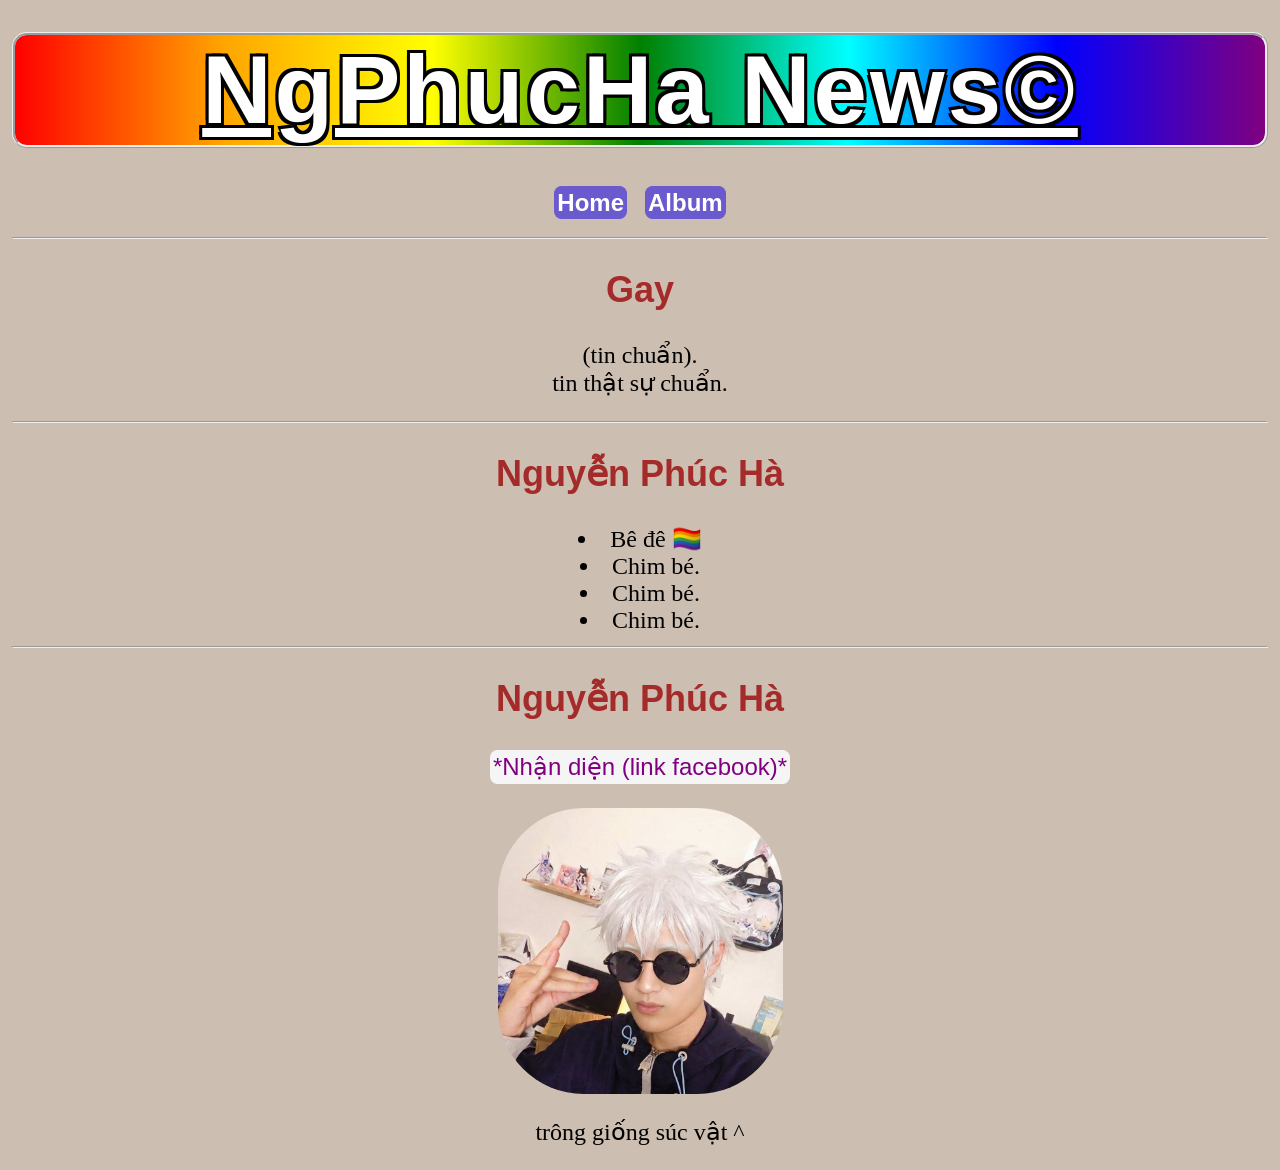
==== index.html @ 76a37242 "ssdasd" ====
<!doctype html>
<html lang="vi">
  <head>
    <link rel="icon" type="image/png" sizes="32x32" href="/favicon-32x32.png">
    <meta name="viewport" content="width=device-width, initial-scale=1.0" />
    <meta charset="UTF-8" />
    <title>Sông Archive</title>
    <link rel="stylesheet" href="style.css" />
  </head>

  <body>
    <h1>
      <a style="color: white; font-size: 5vw" href="index.html "
        >NgPhucHa News&copy
      </a>
    </h1>
    <p></p>

    <table style="border-collapse: separate; border-spacing: 10px 5px">
      <tr>
        <th>
          <a class="navigate" href=javascript:location.replace('index.html');>Home</a>
        </th>
        <th>
          <a class="navigate" href=javascript:location.replace('album.html');>Album</a>
        </th>
      </tr>
    </table>

    <hr />
    <h2 class="font">Gay</h2>
    <p>
      (tin chuẩn).<br />
      tin thật sự chuẩn.
    </p>
    <hr />
    <h2 class="font">Nguyễn Phúc Hà</h2>
    <div class="wrapper">
      <li>Bê đê 🏳️‍🌈</li>
      <li>Chim bé.</li>
      <li>Chim bé.</li>
      <li>Chim bé.</li>
    </div>
    <hr />
    <h2 class="font">Nguyễn Phúc Hà</h2>
    <div style="text-align: center">
      <a
        class="link_fb"
        href="https://www.facebook.com/ha.nguyenphuc.54"
        target="_blank"
      >
        *Nhận diện (link facebook)*
      </a>
    </div>
    <p></p>
    <img
      style="border-radius: 30%"
      src="assets\645406175_1589189469019881_3738506470435019366_n.jpg"
      alt="ảnh chó"
      width="190px"
    />
    <p>trông giống súc vật ^</p>
  </body>
</html>
---- style.css ----
.navigate {
  border-radius: 5px;
  padding: 2px;
  background: slateblue;
  text-decoration: none;
  color: white;
  font-family: Arial, Helvetica, sans-serif;
}

.link_fb {
  border-radius: 5px;
  padding: 2px;
  background: whitesmoke;
  display: inline-block;
  color: purple;
  text-align: center;
  text-decoration: none;
  font-family: Arial, Helvetica, sans-serif;
}

.font {
  font-family: Arial, Helvetica, sans-serif;
  text-decoration: wavy;
  color: brown;
}

h1 {
  border-style: ridge;
  border-radius: 10px;
  text-align: center;
  display: block;
  color: white;
  font-family: "Segoe UI", Tahoma, Geneva, Verdana, sans-serif;
  letter-spacing: 2px;
  box-sizing: border-box;
  background: linear-gradient(
    to right,
    red,
    orange,
    yellow,
    green,
    cyan,
    blue,
    purple
  );
  text-shadow:
    -2px 2px black,
    2px -2px black,
    2px 2px black,
    -2px -2px black;
}
table {
  margin: 0 auto;
}
h2 {
  text-align: center;
}
p {
  text-align: center;
}
li {
  list-style-position: inside;
  text-align: center;
}
img {
  display: block;
  margin: 0 auto;
}

body {
  zoom: 150%;
  background-color: #ccbeb1;
}
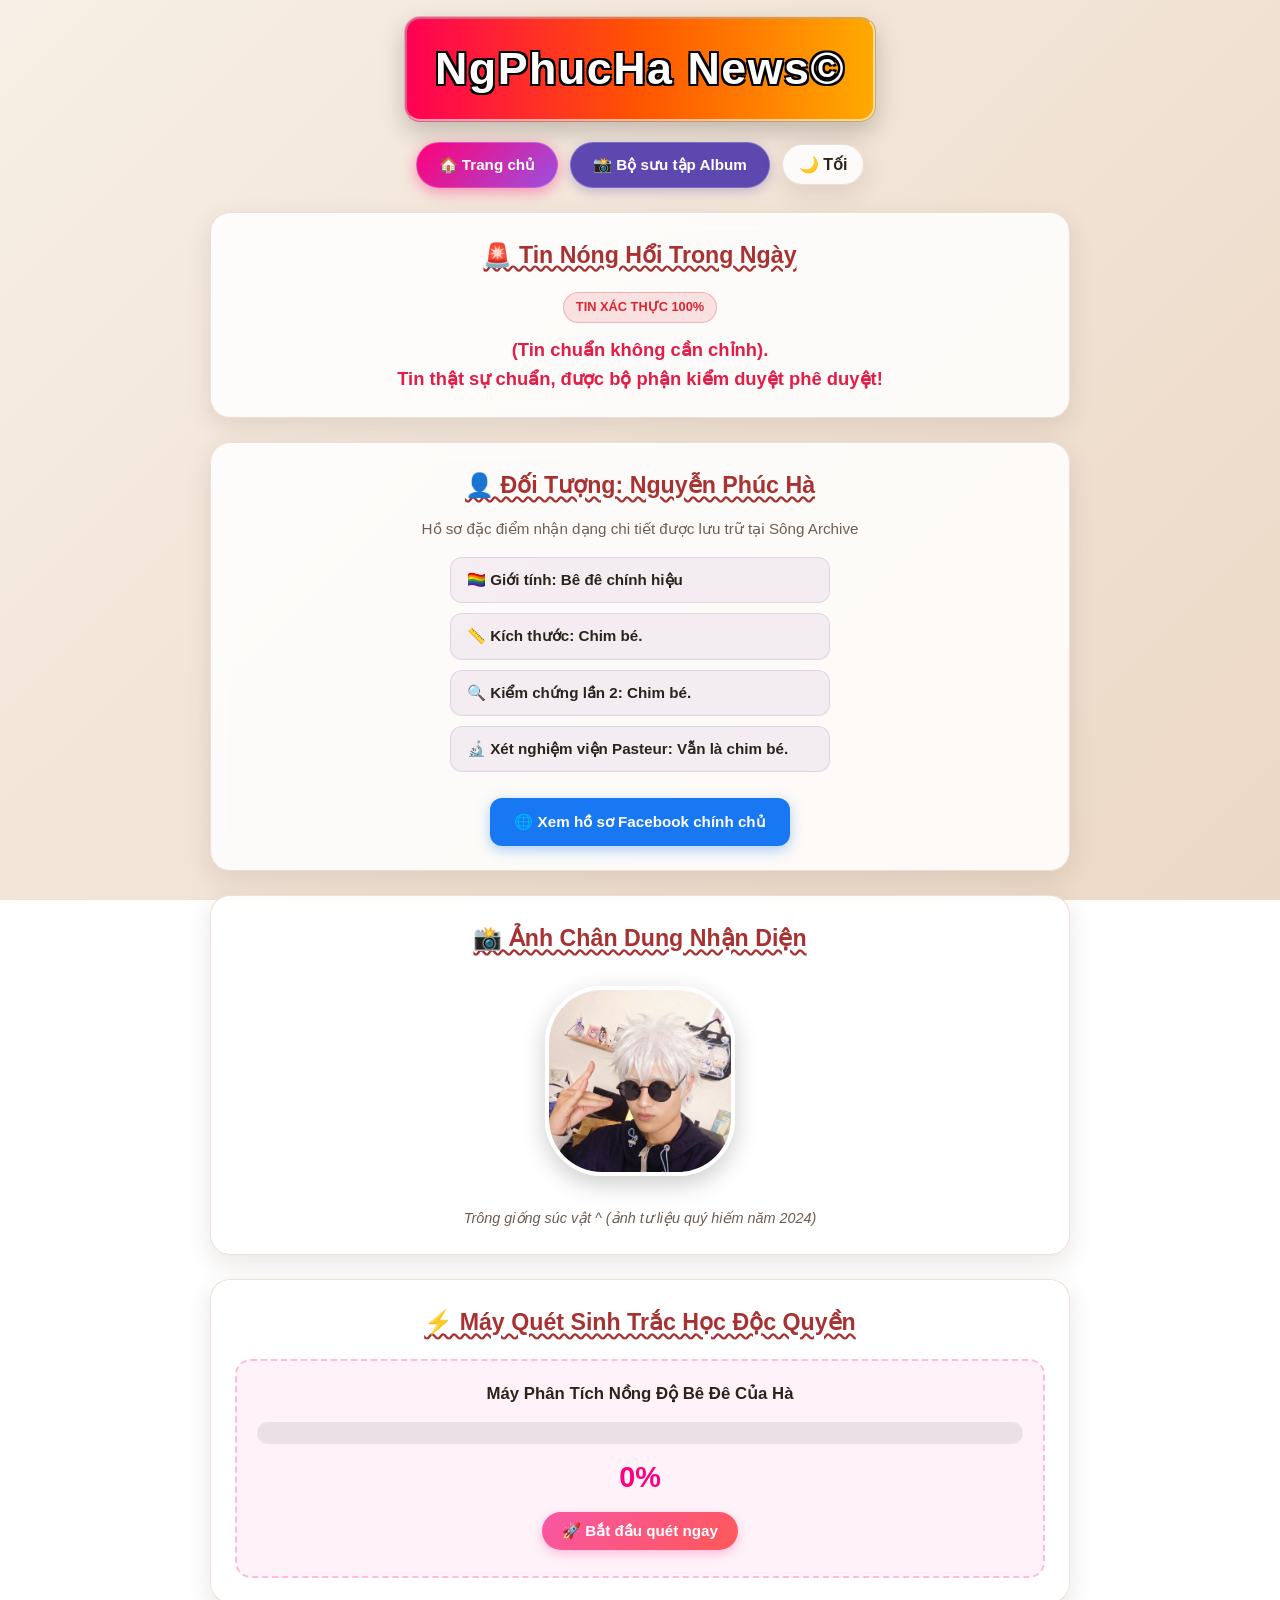
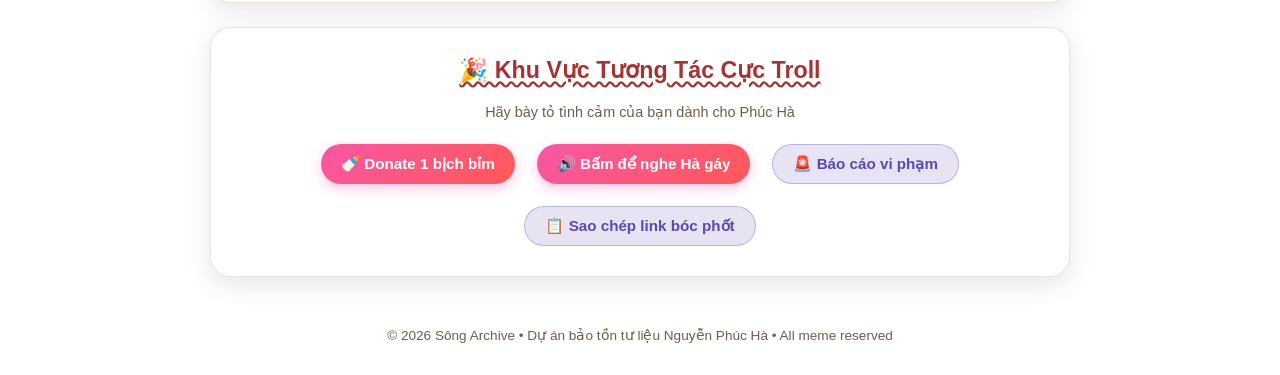
==== commit 9abef759: "cai tien toan dien giao dien, album lightbox va tinh nang tuong tac" ====
--- a/index.html
+++ b/index.html
@@ -1,64 +1,112 @@
 <!doctype html>
 <html lang="vi">
   <head>
-    <link rel="icon" type="image/png" sizes="32x32" href="/favicon-32x32.png">
+    <meta charset="UTF-8" />
     <meta name="viewport" content="width=device-width, initial-scale=1.0" />
-    <meta charset="UTF-8" />
-    <title>Sông Archive</title>
+    <title>Sông Archive - NgPhucHa News</title>
+    <!-- biểu tượng trang web -->
+    <link rel="icon" href="data:image/svg+xml,<svg xmlns='http://www.w3.org/2000/svg' viewBox='0 0 100 100'><text y='.9em' font-size='90'>🌈</text></svg>" />
+    <!-- nạp tập tin style css -->
     <link rel="stylesheet" href="style.css" />
   </head>
+  <body>
+    <div class="container">
+      <!-- phần đầu trang với tiêu đề cầu vồng thương hiệu -->
+      <header class="site-header">
+        <a class="rainbow-title" href="index.html">NgPhucHa News&copy;</a>
+      </header>
 
-  <body>
-    <h1>
-      <a style="color: white; font-size: 5vw" href="index.html "
-        >NgPhucHa News&copy
-      </a>
-    </h1>
-    <p></p>
+      <!-- thanh điều hướng hiện đại và nút đổi màu nền -->
+      <nav class="nav-bar">
+        <a class="nav-link active" href="index.html">🏠 Trang chủ</a>
+        <a class="nav-link" href="album.html">📸 Bộ sưu tập Album</a>
+        <button id="themeToggleBtn" class="btn-theme-toggle" type="button">🌙 Tối</button>
+      </nav>
 
-    <table style="border-collapse: separate; border-spacing: 10px 5px">
-      <tr>
-        <th>
-          <a class="navigate" href=javascript:location.replace('index.html');>Home</a>
-        </th>
-        <th>
-          <a class="navigate" href=javascript:location.replace('album.html');>Album</a>
-        </th>
-      </tr>
-    </table>
+      <!-- thẻ tin tức nóng hổi -->
+      <main>
+        <section class="card">
+          <h2 class="section-title">🚨 Tin Nóng Hổi Trong Ngày</h2>
+          <span class="badge-tag">TIN XÁC THỰC 100%</span>
+          <p style="margin-top: 12px; font-size: 1.15rem; font-weight: 700; color: #e11d48">
+            (Tin chuẩn không cần chỉnh).<br />
+            Tin thật sự chuẩn, được bộ phận kiểm duyệt phê duyệt!
+          </p>
+        </section>
 
-    <hr />
-    <h2 class="font">Gay</h2>
-    <p>
-      (tin chuẩn).<br />
-      tin thật sự chuẩn.
-    </p>
-    <hr />
-    <h2 class="font">Nguyễn Phúc Hà</h2>
-    <div class="wrapper">
-      <li>Bê đê 🏳️‍🌈</li>
-      <li>Chim bé.</li>
-      <li>Chim bé.</li>
-      <li>Chim bé.</li>
+        <!-- thẻ hồ sơ lý lịch nhân vật -->
+        <section class="card">
+          <h2 class="section-title">👤 Đối Tượng: Nguyễn Phúc Hà</h2>
+          <p style="color: var(--text-muted); font-size: 0.95rem">
+            Hồ sơ đặc điểm nhận dạng chi tiết được lưu trữ tại Sông Archive
+          </p>
+
+          <ul class="trait-list">
+            <li class="trait-item">🏳️‍🌈 Giới tính: Bê đê chính hiệu</li>
+            <li class="trait-item">📏 Kích thước: Chim bé.</li>
+            <li class="trait-item">🔍 Kiểm chứng lần 2: Chim bé.</li>
+            <li class="trait-item">🔬 Xét nghiệm viện Pasteur: Vẫn là chim bé.</li>
+          </ul>
+
+          <div style="margin-top: 16px">
+            <a
+              class="btn-facebook"
+              href="https://www.facebook.com/ha.nguyenphuc.54"
+              target="_blank"
+              rel="noopener noreferrer"
+            >
+              🌐 Xem hồ sơ Facebook chính chủ
+            </a>
+          </div>
+        </section>
+
+        <!-- thẻ chân dung nhận diện -->
+        <section class="card">
+          <h2 class="section-title">📸 Ảnh Chân Dung Nhận Diện</h2>
+          <div class="avatar-wrapper">
+            <img
+              class="avatar-img"
+              src="assets/645406175_1589189469019881_3738506470435019366_n.jpg"
+              alt="ảnh chân dung nhận diện"
+              loading="lazy"
+            />
+          </div>
+          <p class="avatar-caption">Trông giống súc vật ^ (ảnh tư liệu quý hiếm năm 2024)</p>
+        </section>
+
+        <!-- thẻ tương tác máy quét độ gay -->
+        <section class="card">
+          <h2 class="section-title">⚡ Máy Quét Sinh Trắc Học Độc Quyền</h2>
+          <div class="gay-meter-box">
+            <p style="font-weight: 700; font-size: 1.05rem">Máy Phân Tích Nồng Độ Bê Đê Của Hà</p>
+            <div class="progress-track">
+              <div id="gayProgressBar" class="progress-fill"></div>
+            </div>
+            <div id="gayResultText" class="meter-score">0%</div>
+            <button id="btnScanGay" class="btn-troll" type="button">🚀 Bắt đầu quét ngay</button>
+          </div>
+        </section>
+
+        <!-- khu vực nút tương tác troll bạn bè -->
+        <section class="card">
+          <h2 class="section-title">🎉 Khu Vực Tương Tác Cực Troll</h2>
+          <p style="color: var(--text-muted); font-size: 0.9rem">Hãy bày tỏ tình cảm của bạn dành cho Phúc Hà</p>
+          <div class="action-buttons">
+            <button id="btnDonateBim" class="btn-troll" type="button">🍼 Donate 1 bịch bỉm</button>
+            <button id="btnCrow" class="btn-troll" type="button">🔊 Bấm để nghe Hà gáy</button>
+            <button id="btnReport" class="btn-troll btn-secondary" type="button">🚨 Báo cáo vi phạm</button>
+            <button id="btnShare" class="btn-troll btn-secondary" type="button">📋 Sao chép link bóc phốt</button>
+          </div>
+        </section>
+      </main>
+
+      <!-- chân trang bản quyền vui nhộn -->
+      <footer class="site-footer">
+        <p>© 2026 Sông Archive &bull; Dự án bảo tồn tư liệu Nguyễn Phúc Hà &bull; All meme reserved</p>
+      </footer>
     </div>
-    <hr />
-    <h2 class="font">Nguyễn Phúc Hà</h2>
-    <div style="text-align: center">
-      <a
-        class="link_fb"
-        href="https://www.facebook.com/ha.nguyenphuc.54"
-        target="_blank"
-      >
-        *Nhận diện (link facebook)*
-      </a>
-    </div>
-    <p></p>
-    <img
-      style="border-radius: 30%"
-      src="assets\645406175_1589189469019881_3738506470435019366_n.jpg"
-      alt="ảnh chó"
-      width="190px"
-    />
-    <p>trông giống súc vật ^</p>
+
+    <!-- nạp kịch bản javascript tương tác -->
+    <script src="script.js"></script>
   </body>
 </html>
--- a/style.css
+++ b/style.css
@@ -1,73 +1,628 @@
-.navigate {
-  border-radius: 5px;
-  padding: 2px;
-  background: slateblue;
+/* biến giao diện và màu sắc */
+:root {
+  --bg-gradient: linear-gradient(135deg, #f7efe5 0%, #ecd8c6 100%);
+  --bg-card: rgba(255, 255, 255, 0.85);
+  --card-border: rgba(180, 140, 110, 0.25);
+  --text-main: #2b231d;
+  --text-muted: #6e5d50;
+  --primary-color: #7b4397;
+  --accent-color: #dc2430;
+  --btn-nav: #5d48b0;
+  --btn-nav-hover: #483594;
+  --rainbow-gradient: linear-gradient(
+    90deg,
+    #ff0055,
+    #ff5500,
+    #ffaa00,
+    #22cc55,
+    #0099ff,
+    #7700ee,
+    #ff0055
+  );
+  --shadow-box: 0 8px 24px rgba(70, 50, 40, 0.12);
+  --modal-bg: rgba(15, 12, 10, 0.9);
+}
+
+[data-theme="dark"] {
+  --bg-gradient: linear-gradient(135deg, #18151f 0%, #100e15 100%);
+  --bg-card: rgba(30, 26, 40, 0.88);
+  --card-border: rgba(130, 100, 180, 0.2);
+  --text-main: #f0eaf7;
+  --text-muted: #a498b3;
+  --primary-color: #a855f7;
+  --accent-color: #f43f5e;
+  --btn-nav: #4f3ba0;
+  --btn-nav-hover: #634fc2;
+  --shadow-box: 0 8px 28px rgba(0, 0, 0, 0.45);
+  --modal-bg: rgba(0, 0, 0, 0.94);
+}
+
+/* cài đặt gốc */
+* {
+  box-sizing: border-box;
+  margin: 0;
+  padding: 0;
+  transition: background-color 0.3s ease, border-color 0.3s ease, color 0.2s ease;
+}
+
+body {
+  font-family: -apple-system, BlinkMacSystemFont, "Segoe UI", Roboto, "Helvetica Neue", Arial, sans-serif;
+  background: var(--bg-gradient);
+  background-attachment: fixed;
+  color: var(--text-main);
+  min-height: 100vh;
+  line-height: 1.6;
+  padding: 16px;
+  display: flex;
+  flex-direction: column;
+  align-items: center;
+}
+
+.container {
+  width: 100%;
+  max-width: 860px;
+  margin: 0 auto;
+}
+
+/* thanh đầu trang và tiêu đề rainbow */
+.site-header {
+  text-align: center;
+  margin-bottom: 20px;
+  width: 100%;
+}
+
+.rainbow-title {
+  display: inline-block;
+  padding: 14px 28px;
+  font-size: clamp(1.8rem, 4.5vw, 2.8rem);
+  font-weight: 900;
+  letter-spacing: 1.5px;
+  color: #ffffff;
+  background: var(--rainbow-gradient);
+  background-size: 300% 100%;
+  animation: rainbow-flow 8s linear infinite;
+  border-radius: 16px;
+  border: 3px ridge rgba(255, 255, 255, 0.6);
+  box-shadow: 0 10px 25px rgba(0, 0, 0, 0.2);
+  text-shadow:
+    -2px 2px 0 #000,
+    2px -2px 0 #000,
+    2px 2px 0 #000,
+    -2px -2px 0 #000;
   text-decoration: none;
-  color: white;
-  font-family: Arial, Helvetica, sans-serif;
-}
-
-.link_fb {
-  border-radius: 5px;
-  padding: 2px;
-  background: whitesmoke;
+  cursor: pointer;
+  user-select: none;
+}
+
+.rainbow-title:hover {
+  transform: scale(1.02);
+}
+
+@keyframes rainbow-flow {
+  0% {
+    background-position: 0% 50%;
+  }
+  100% {
+    background-position: 300% 50%;
+  }
+}
+
+/* thanh điều hướng hiện đại */
+.nav-bar {
+  display: flex;
+  justify-content: center;
+  align-items: center;
+  gap: 12px;
+  margin: 16px 0 24px;
+  flex-wrap: wrap;
+}
+
+.nav-link {
+  display: inline-flex;
+  align-items: center;
+  gap: 8px;
+  padding: 10px 22px;
+  background: var(--btn-nav);
+  color: #ffffff;
+  text-decoration: none;
+  font-weight: 600;
+  font-size: 0.95rem;
+  border-radius: 999px;
+  box-shadow: 0 4px 12px rgba(93, 72, 176, 0.3);
+  border: 1px solid rgba(255, 255, 255, 0.2);
+  cursor: pointer;
+}
+
+.nav-link:hover {
+  background: var(--btn-nav-hover);
+  transform: translateY(-2px);
+  box-shadow: 0 6px 16px rgba(93, 72, 176, 0.45);
+}
+
+.nav-link.active {
+  background: linear-gradient(135deg, #ff0077, #9b51e0);
+  box-shadow: 0 4px 15px rgba(255, 0, 119, 0.4);
+}
+
+/* nút toggle theme */
+.btn-theme-toggle {
+  background: var(--bg-card);
+  color: var(--text-main);
+  border: 1px solid var(--card-border);
+  padding: 10px 16px;
+  border-radius: 999px;
+  cursor: pointer;
+  font-size: 1rem;
+  display: inline-flex;
+  align-items: center;
+  gap: 6px;
+  font-weight: 600;
+  box-shadow: var(--shadow-box);
+}
+
+.btn-theme-toggle:hover {
+  transform: translateY(-2px);
+}
+
+/* khung nội dung card */
+.card {
+  background: var(--bg-card);
+  backdrop-filter: blur(10px);
+  -webkit-backdrop-filter: blur(10px);
+  border: 1px solid var(--card-border);
+  border-radius: 20px;
+  padding: 24px;
+  margin-bottom: 24px;
+  box-shadow: var(--shadow-box);
+  text-align: center;
+}
+
+.section-title {
+  font-size: 1.45rem;
+  font-weight: 800;
+  color: #a83232;
+  margin-bottom: 12px;
+  text-decoration: wavy underline;
+  display: flex;
+  align-items: center;
+  justify-content: center;
+  gap: 8px;
+}
+
+[data-theme="dark"] .section-title {
+  color: #f87171;
+}
+
+.badge-tag {
   display: inline-block;
-  color: purple;
+  background: rgba(220, 36, 48, 0.12);
+  color: var(--accent-color);
+  font-size: 0.8rem;
+  font-weight: 700;
+  padding: 4px 12px;
+  border-radius: 999px;
+  border: 1px solid rgba(220, 36, 48, 0.25);
+  margin-top: 6px;
+}
+
+/* avatar và hình ảnh nhân diện */
+.avatar-wrapper {
+  position: relative;
+  display: inline-block;
+  margin: 16px auto;
+}
+
+.avatar-img {
+  width: 190px;
+  height: 190px;
+  object-fit: cover;
+  border-radius: 30%;
+  border: 4px solid #fff;
+  box-shadow: 0 8px 24px rgba(0, 0, 0, 0.2);
+  display: block;
+  transition: transform 0.4s cubic-bezier(0.175, 0.885, 0.32, 1.275);
+}
+
+.avatar-img:hover {
+  transform: scale(1.06) rotate(2deg);
+}
+
+.avatar-caption {
+  font-size: 0.9rem;
+  color: var(--text-muted);
+  font-style: italic;
+  margin-top: 8px;
+}
+
+/* danh sách đặc điểm nhận dạng */
+.trait-list {
+  list-style: none;
+  max-width: 380px;
+  margin: 16px auto;
+  text-align: left;
+}
+
+.trait-item {
+  display: flex;
+  align-items: center;
+  gap: 12px;
+  padding: 10px 16px;
+  background: rgba(123, 67, 151, 0.08);
+  border: 1px solid rgba(123, 67, 151, 0.15);
+  border-radius: 12px;
+  margin-bottom: 10px;
+  font-weight: 600;
+  font-size: 0.95rem;
+}
+
+[data-theme="dark"] .trait-item {
+  background: rgba(168, 85, 247, 0.12);
+  border-color: rgba(168, 85, 247, 0.25);
+}
+
+/* link facebook */
+.btn-facebook {
+  display: inline-flex;
+  align-items: center;
+  gap: 8px;
+  background: #1877f2;
+  color: #ffffff;
+  padding: 12px 24px;
+  border-radius: 12px;
+  text-decoration: none;
+  font-weight: 700;
+  font-size: 0.95rem;
+  box-shadow: 0 4px 14px rgba(24, 119, 242, 0.35);
+  margin-top: 10px;
+}
+
+.btn-facebook:hover {
+  background: #1464cc;
+  transform: translateY(-2px);
+  box-shadow: 0 6px 18px rgba(24, 119, 242, 0.5);
+}
+
+/* máy đo độ gay tương tác */
+.gay-meter-box {
+  background: rgba(255, 105, 180, 0.08);
+  border: 2px dashed rgba(255, 105, 180, 0.4);
+  border-radius: 16px;
+  padding: 20px;
+  margin-top: 18px;
+}
+
+.progress-track {
+  width: 100%;
+  height: 22px;
+  background: rgba(0, 0, 0, 0.08);
+  border-radius: 999px;
+  overflow: hidden;
+  margin: 14px 0 10px;
+  position: relative;
+}
+
+[data-theme="dark"] .progress-track {
+  background: rgba(255, 255, 255, 0.12);
+}
+
+.progress-fill {
+  height: 100%;
+  width: 0%;
+  background: linear-gradient(90deg, #ff007f, #ffaa00, #00d2ff, #7928ca);
+  background-size: 200% 100%;
+  animation: rainbow-flow 2s linear infinite;
+  border-radius: 999px;
+  transition: width 0.8s cubic-bezier(0.34, 1.56, 0.64, 1);
+}
+
+.meter-score {
+  font-size: 1.8rem;
+  font-weight: 900;
+  color: #ff007f;
+  margin-bottom: 6px;
+}
+
+.btn-troll {
+  display: inline-flex;
+  align-items: center;
+  justify-content: center;
+  gap: 8px;
+  padding: 10px 20px;
+  background: linear-gradient(135deg, #f857a6, #ff5858);
+  color: #ffffff;
+  border: none;
+  border-radius: 999px;
+  font-size: 0.95rem;
+  font-weight: 700;
+  cursor: pointer;
+  box-shadow: 0 4px 12px rgba(248, 87, 166, 0.35);
+  margin: 6px;
+}
+
+.btn-troll:hover {
+  transform: translateY(-2px) scale(1.03);
+  box-shadow: 0 6px 18px rgba(248, 87, 166, 0.5);
+}
+
+.btn-troll:active {
+  transform: translateY(1px);
+}
+
+.action-buttons {
+  display: flex;
+  justify-content: center;
+  flex-wrap: wrap;
+  gap: 10px;
+  margin-top: 14px;
+}
+
+.btn-secondary {
+  background: rgba(93, 72, 176, 0.15);
+  color: var(--btn-nav);
+  border: 1px solid rgba(93, 72, 176, 0.3);
+  box-shadow: none;
+}
+
+[data-theme="dark"] .btn-secondary {
+  background: rgba(168, 85, 247, 0.2);
+  color: #d8b4fe;
+  border-color: rgba(168, 85, 247, 0.4);
+}
+
+.btn-secondary:hover {
+  background: rgba(93, 72, 176, 0.25);
+  box-shadow: 0 4px 12px rgba(93, 72, 176, 0.2);
+}
+
+/* ===================================================
+   album ảnh gallery
+   =================================================== */
+.gallery-header {
+  display: flex;
+  justify-content: space-between;
+  align-items: center;
+  flex-wrap: wrap;
+  gap: 12px;
+  margin-bottom: 20px;
+  width: 100%;
+}
+
+.gallery-count {
+  font-size: 0.95rem;
+  font-weight: 700;
+  color: var(--text-muted);
+}
+
+.gallery-container {
+  column-count: 1;
+  column-gap: 16px;
+  width: 100%;
+}
+
+@media (min-width: 540px) {
+  .gallery-container {
+    column-count: 2;
+  }
+}
+
+@media (min-width: 860px) {
+  .gallery-container {
+    column-count: 3;
+  }
+}
+
+.gallery-item {
+  position: relative;
+  break-inside: avoid;
+  margin-bottom: 16px;
+  border-radius: 14px;
+  overflow: hidden;
+  background: var(--bg-card);
+  border: 1px solid var(--card-border);
+  box-shadow: var(--shadow-box);
+  cursor: pointer;
+  transition: transform 0.3s cubic-bezier(0.2, 0.8, 0.2, 1), box-shadow 0.3s ease;
+}
+
+.gallery-item:hover {
+  transform: translateY(-6px);
+  box-shadow: 0 14px 28px rgba(0, 0, 0, 0.22);
+}
+
+.gallery-item img {
+  width: 100%;
+  height: auto;
+  display: block;
+  object-fit: cover;
+  transition: transform 0.4s ease;
+}
+
+.gallery-item:hover img {
+  transform: scale(1.04);
+}
+
+.gallery-badge {
+  position: absolute;
+  top: 10px;
+  left: 10px;
+  background: rgba(0, 0, 0, 0.65);
+  backdrop-filter: blur(4px);
+  color: #ffffff;
+  font-size: 0.75rem;
+  font-weight: 700;
+  padding: 4px 10px;
+  border-radius: 999px;
+  pointer-events: none;
+}
+
+.gallery-overlay-hint {
+  position: absolute;
+  bottom: 0;
+  left: 0;
+  right: 0;
+  padding: 10px;
+  background: linear-gradient(transparent, rgba(0, 0, 0, 0.75));
+  color: #fff;
+  font-size: 0.8rem;
   text-align: center;
-  text-decoration: none;
-  font-family: Arial, Helvetica, sans-serif;
-}
-
-.font {
-  font-family: Arial, Helvetica, sans-serif;
-  text-decoration: wavy;
-  color: brown;
-}
-
-h1 {
-  border-style: ridge;
+  opacity: 0;
+  transform: translateY(8px);
+  transition: opacity 0.25s ease, transform 0.25s ease;
+  pointer-events: none;
+}
+
+.gallery-item:hover .gallery-overlay-hint {
+  opacity: 1;
+  transform: translateY(0);
+}
+
+/* ===================================================
+   lightbox modal
+   =================================================== */
+.lightbox-modal {
+  position: fixed;
+  inset: 0;
+  background: var(--modal-bg);
+  backdrop-filter: blur(8px);
+  -webkit-backdrop-filter: blur(8px);
+  z-index: 9999;
+  display: none;
+  align-items: center;
+  justify-content: center;
+  padding: 20px;
+  opacity: 0;
+  transition: opacity 0.25s ease;
+}
+
+.lightbox-modal.active {
+  display: flex;
+  opacity: 1;
+}
+
+.lightbox-content {
+  position: relative;
+  max-width: 90vw;
+  max-height: 85vh;
+  display: flex;
+  flex-direction: column;
+  align-items: center;
+}
+
+.lightbox-img {
+  max-width: 100%;
+  max-height: 75vh;
+  object-fit: contain;
+  border-radius: 12px;
+  box-shadow: 0 10px 40px rgba(0, 0, 0, 0.7);
+  user-select: none;
+}
+
+.lightbox-caption {
+  color: #ffffff;
+  margin-top: 12px;
+  font-size: 1rem;
+  font-weight: 600;
+  text-shadow: 0 2px 4px rgba(0, 0, 0, 0.8);
+  display: flex;
+  align-items: center;
+  gap: 16px;
+}
+
+.lightbox-btn {
+  position: absolute;
+  background: rgba(255, 255, 255, 0.15);
+  backdrop-filter: blur(5px);
+  color: #ffffff;
+  border: 1px solid rgba(255, 255, 255, 0.3);
+  width: 44px;
+  height: 44px;
+  border-radius: 50%;
+  display: flex;
+  align-items: center;
+  justify-content: center;
+  font-size: 1.3rem;
+  cursor: pointer;
+  transition: background-color 0.2s, transform 0.2s;
+  user-select: none;
+}
+
+.lightbox-btn:hover {
+  background: rgba(255, 255, 255, 0.35);
+  transform: scale(1.1);
+}
+
+.lightbox-close {
+  top: 16px;
+  right: 16px;
+}
+
+.lightbox-prev {
+  left: 16px;
+  top: 50%;
+  transform: translateY(-50%);
+}
+
+.lightbox-prev:hover {
+  transform: translateY(-50%) scale(1.1);
+}
+
+.lightbox-next {
+  right: 16px;
+  top: 50%;
+  transform: translateY(-50%);
+}
+
+.lightbox-next:hover {
+  transform: translateY(-50%) scale(1.1);
+}
+
+/* toast thông báo */
+.toast-container {
+  position: fixed;
+  bottom: 24px;
+  right: 24px;
+  z-index: 10000;
+  display: flex;
+  flex-direction: column;
+  gap: 10px;
+  pointer-events: none;
+}
+
+.toast {
+  background: var(--bg-card);
+  color: var(--text-main);
+  border: 1px solid var(--card-border);
+  border-left: 4px solid var(--accent-color);
+  padding: 12px 20px;
   border-radius: 10px;
+  box-shadow: 0 8px 24px rgba(0, 0, 0, 0.2);
+  font-weight: 600;
+  font-size: 0.9rem;
+  opacity: 0;
+  transform: translateY(20px);
+  animation: toast-in 0.3s forwards, toast-out 0.3s 2.7s forwards;
+  pointer-events: auto;
+}
+
+@keyframes toast-in {
+  to {
+    opacity: 1;
+    transform: translateY(0);
+  }
+}
+
+@keyframes toast-out {
+  to {
+    opacity: 0;
+    transform: translateY(-10px);
+  }
+}
+
+/* chân trang */
+.site-footer {
+  margin-top: auto;
+  padding: 24px 0 12px;
   text-align: center;
-  display: block;
-  color: white;
-  font-family: "Segoe UI", Tahoma, Geneva, Verdana, sans-serif;
-  letter-spacing: 2px;
-  box-sizing: border-box;
-  background: linear-gradient(
-    to right,
-    red,
-    orange,
-    yellow,
-    green,
-    cyan,
-    blue,
-    purple
-  );
-  text-shadow:
-    -2px 2px black,
-    2px -2px black,
-    2px 2px black,
-    -2px -2px black;
-}
-table {
-  margin: 0 auto;
-}
-h2 {
-  text-align: center;
-}
-p {
-  text-align: center;
-}
-li {
-  list-style-position: inside;
-  text-align: center;
-}
-img {
-  display: block;
-  margin: 0 auto;
-}
-
-body {
-  zoom: 150%;
-  background-color: #ccbeb1;
-}
+  font-size: 0.85rem;
+  color: var(--text-muted);
+}
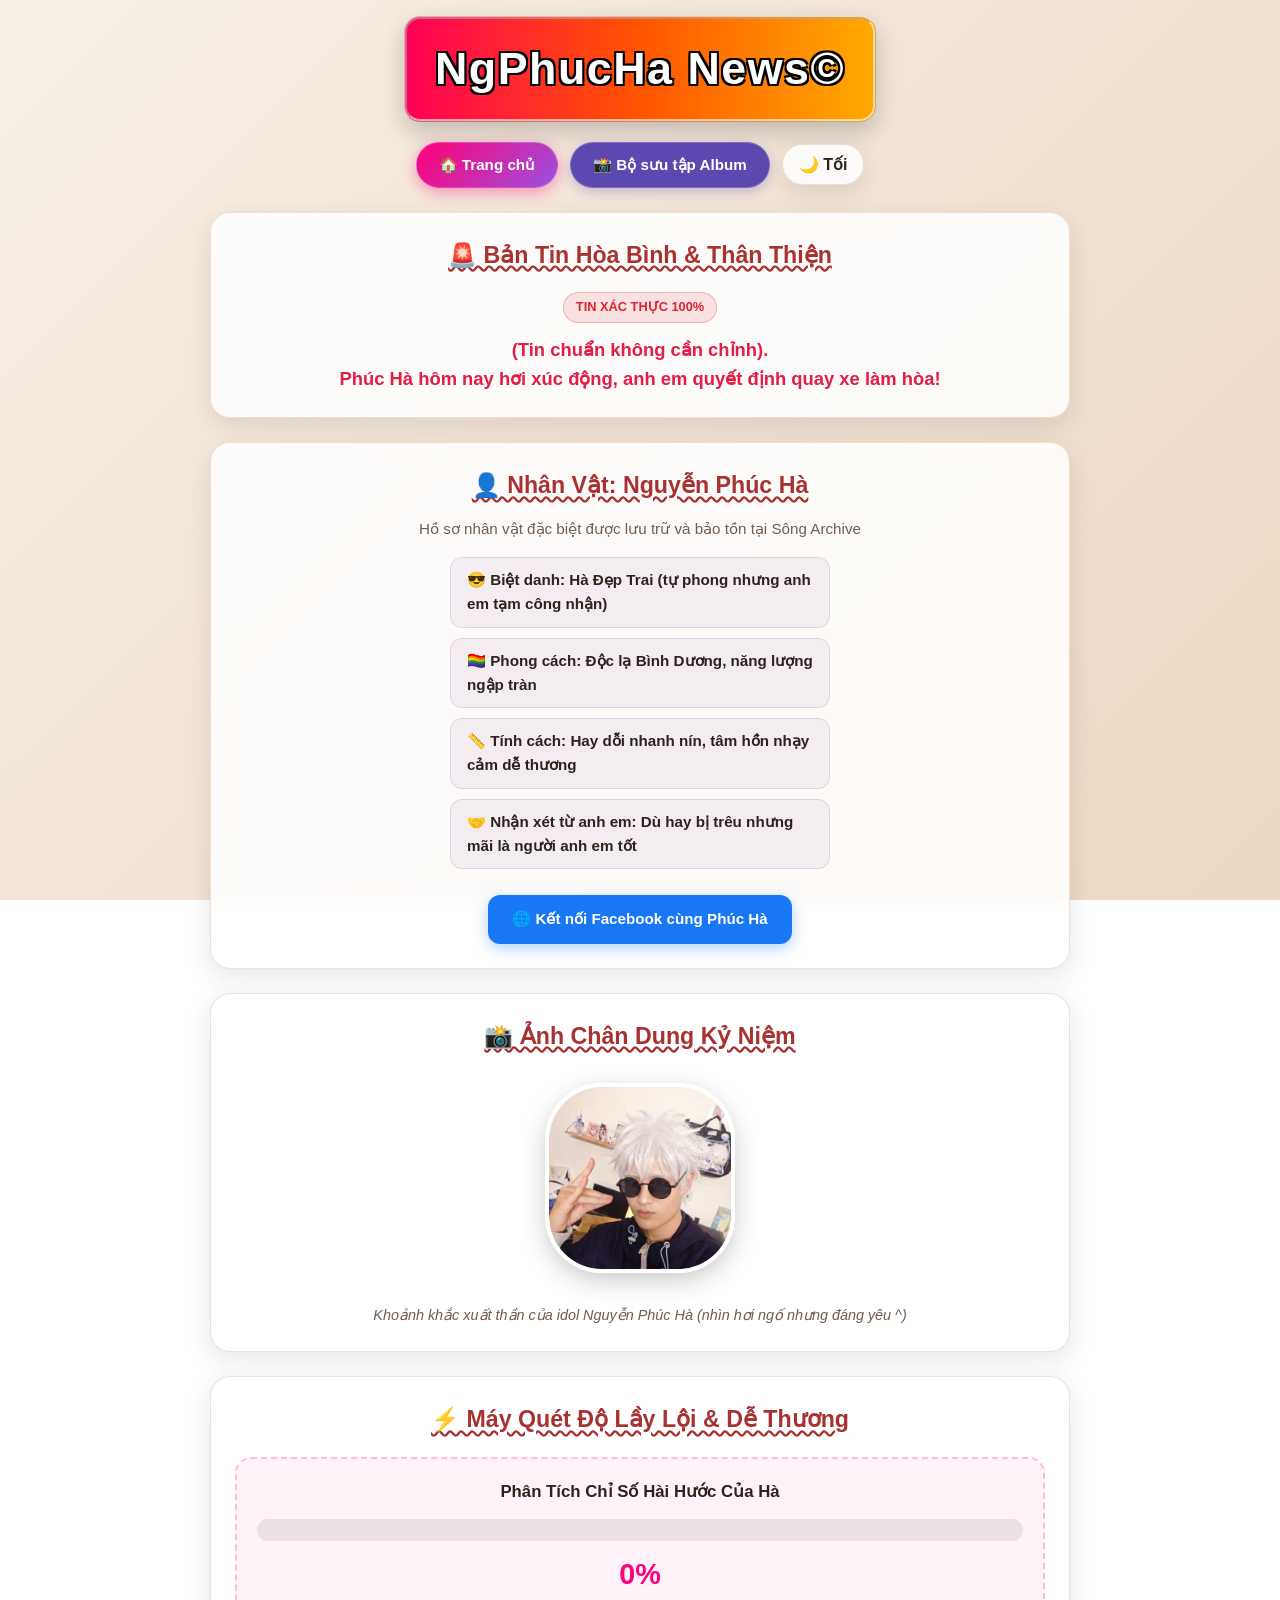
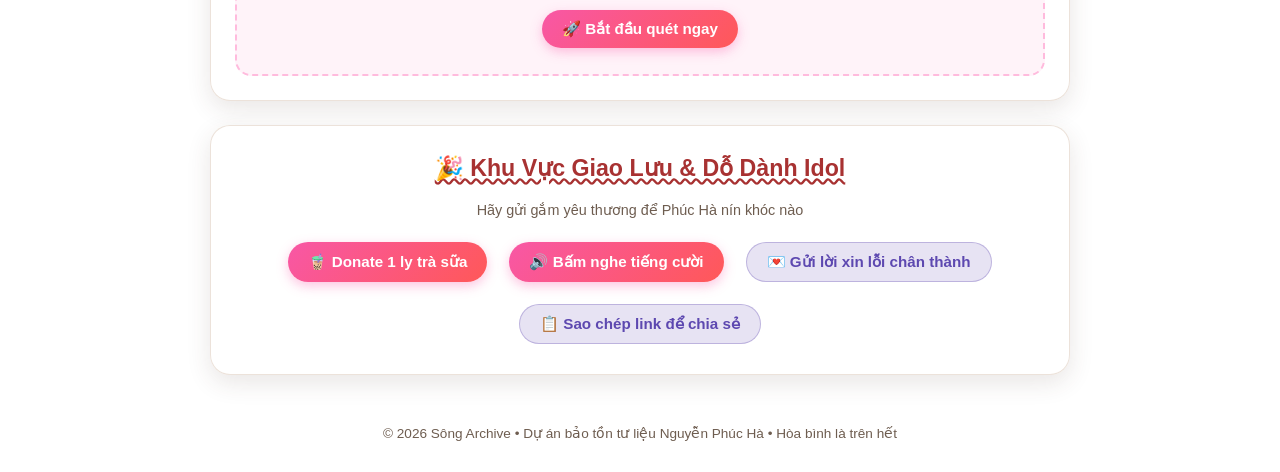
==== commit 3d28cc48: "giam do gat, chuyen sang che do vui ve do danh hoa binh" ====
--- a/index.html
+++ b/index.html
@@ -23,29 +23,29 @@
         <button id="themeToggleBtn" class="btn-theme-toggle" type="button">🌙 Tối</button>
       </nav>
 
-      <!-- thẻ tin tức nóng hổi -->
+      <!-- thẻ tin tức giải trí nhẹ nhàng -->
       <main>
         <section class="card">
-          <h2 class="section-title">🚨 Tin Nóng Hổi Trong Ngày</h2>
+          <h2 class="section-title">🚨 Bản Tin Hòa Bình & Thân Thiện</h2>
           <span class="badge-tag">TIN XÁC THỰC 100%</span>
           <p style="margin-top: 12px; font-size: 1.15rem; font-weight: 700; color: #e11d48">
             (Tin chuẩn không cần chỉnh).<br />
-            Tin thật sự chuẩn, được bộ phận kiểm duyệt phê duyệt!
+            Phúc Hà hôm nay hơi xúc động, anh em quyết định quay xe làm hòa!
           </p>
         </section>
 
         <!-- thẻ hồ sơ lý lịch nhân vật -->
         <section class="card">
-          <h2 class="section-title">👤 Đối Tượng: Nguyễn Phúc Hà</h2>
+          <h2 class="section-title">👤 Nhân Vật: Nguyễn Phúc Hà</h2>
           <p style="color: var(--text-muted); font-size: 0.95rem">
-            Hồ sơ đặc điểm nhận dạng chi tiết được lưu trữ tại Sông Archive
+            Hồ sơ nhân vật đặc biệt được lưu trữ và bảo tồn tại Sông Archive
           </p>
 
           <ul class="trait-list">
-            <li class="trait-item">🏳️‍🌈 Giới tính: Bê đê chính hiệu</li>
-            <li class="trait-item">📏 Kích thước: Chim bé.</li>
-            <li class="trait-item">🔍 Kiểm chứng lần 2: Chim bé.</li>
-            <li class="trait-item">🔬 Xét nghiệm viện Pasteur: Vẫn là chim bé.</li>
+            <li class="trait-item">😎 Biệt danh: Hà Đẹp Trai (tự phong nhưng anh em tạm công nhận)</li>
+            <li class="trait-item">🏳️‍🌈 Phong cách: Độc lạ Bình Dương, năng lượng ngập tràn</li>
+            <li class="trait-item">📏 Tính cách: Hay dỗi nhanh nín, tâm hồn nhạy cảm dễ thương</li>
+            <li class="trait-item">🤝 Nhận xét từ anh em: Dù hay bị trêu nhưng mãi là người anh em tốt</li>
           </ul>
 
           <div style="margin-top: 16px">
@@ -55,30 +55,30 @@
               target="_blank"
               rel="noopener noreferrer"
             >
-              🌐 Xem hồ sơ Facebook chính chủ
+              🌐 Kết nối Facebook cùng Phúc Hà
             </a>
           </div>
         </section>
 
         <!-- thẻ chân dung nhận diện -->
         <section class="card">
-          <h2 class="section-title">📸 Ảnh Chân Dung Nhận Diện</h2>
+          <h2 class="section-title">📸 Ảnh Chân Dung Kỷ Niệm</h2>
           <div class="avatar-wrapper">
             <img
               class="avatar-img"
               src="assets/645406175_1589189469019881_3738506470435019366_n.jpg"
-              alt="ảnh chân dung nhận diện"
+              alt="ảnh chân dung kỷ niệm"
               loading="lazy"
             />
           </div>
-          <p class="avatar-caption">Trông giống súc vật ^ (ảnh tư liệu quý hiếm năm 2024)</p>
+          <p class="avatar-caption">Khoảnh khắc xuất thần của idol Nguyễn Phúc Hà (nhìn hơi ngố nhưng đáng yêu ^)</p>
         </section>
 
-        <!-- thẻ tương tác máy quét độ gay -->
+        <!-- thẻ tương tác máy quét lầy lội -->
         <section class="card">
-          <h2 class="section-title">⚡ Máy Quét Sinh Trắc Học Độc Quyền</h2>
+          <h2 class="section-title">⚡ Máy Quét Độ Lầy Lội & Dễ Thương</h2>
           <div class="gay-meter-box">
-            <p style="font-weight: 700; font-size: 1.05rem">Máy Phân Tích Nồng Độ Bê Đê Của Hà</p>
+            <p style="font-weight: 700; font-size: 1.05rem">Phân Tích Chỉ Số Hài Hước Của Hà</p>
             <div class="progress-track">
               <div id="gayProgressBar" class="progress-fill"></div>
             </div>
@@ -87,22 +87,22 @@
           </div>
         </section>
 
-        <!-- khu vực nút tương tác troll bạn bè -->
+        <!-- khu vực nút tương tác vui vẻ làm hòa -->
         <section class="card">
-          <h2 class="section-title">🎉 Khu Vực Tương Tác Cực Troll</h2>
-          <p style="color: var(--text-muted); font-size: 0.9rem">Hãy bày tỏ tình cảm của bạn dành cho Phúc Hà</p>
+          <h2 class="section-title">🎉 Khu Vực Giao Lưu & Dỗ Dành Idol</h2>
+          <p style="color: var(--text-muted); font-size: 0.9rem">Hãy gửi gắm yêu thương để Phúc Hà nín khóc nào</p>
           <div class="action-buttons">
-            <button id="btnDonateBim" class="btn-troll" type="button">🍼 Donate 1 bịch bỉm</button>
-            <button id="btnCrow" class="btn-troll" type="button">🔊 Bấm để nghe Hà gáy</button>
-            <button id="btnReport" class="btn-troll btn-secondary" type="button">🚨 Báo cáo vi phạm</button>
-            <button id="btnShare" class="btn-troll btn-secondary" type="button">📋 Sao chép link bóc phốt</button>
+            <button id="btnDonateBim" class="btn-troll" type="button">🧋 Donate 1 ly trà sữa</button>
+            <button id="btnCrow" class="btn-troll" type="button">🔊 Bấm nghe tiếng cười</button>
+            <button id="btnReport" class="btn-troll btn-secondary" type="button">💌 Gửi lời xin lỗi chân thành</button>
+            <button id="btnShare" class="btn-troll btn-secondary" type="button">📋 Sao chép link để chia sẻ</button>
           </div>
         </section>
       </main>
 
       <!-- chân trang bản quyền vui nhộn -->
       <footer class="site-footer">
-        <p>© 2026 Sông Archive &bull; Dự án bảo tồn tư liệu Nguyễn Phúc Hà &bull; All meme reserved</p>
+        <p>© 2026 Sông Archive &bull; Dự án bảo tồn tư liệu Nguyễn Phúc Hà &bull; Hòa bình là trên hết</p>
       </footer>
     </div>
 
